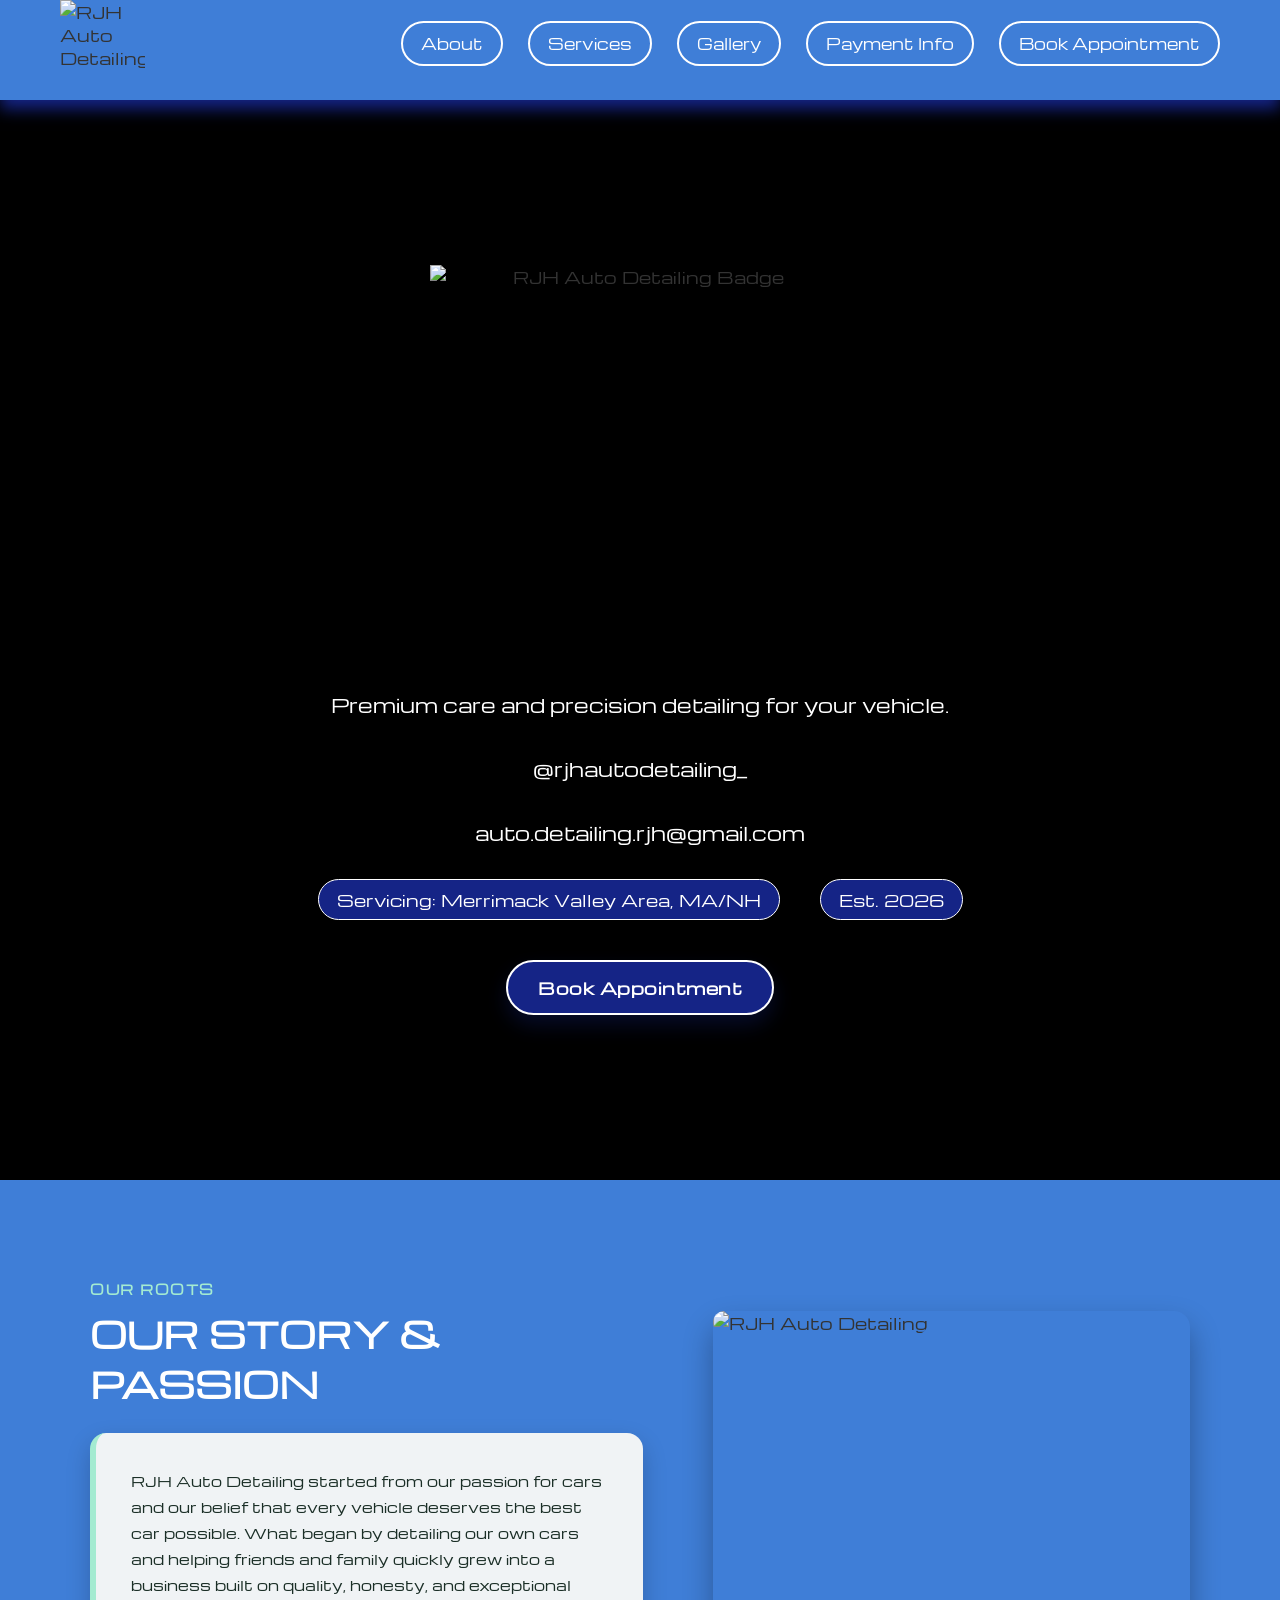
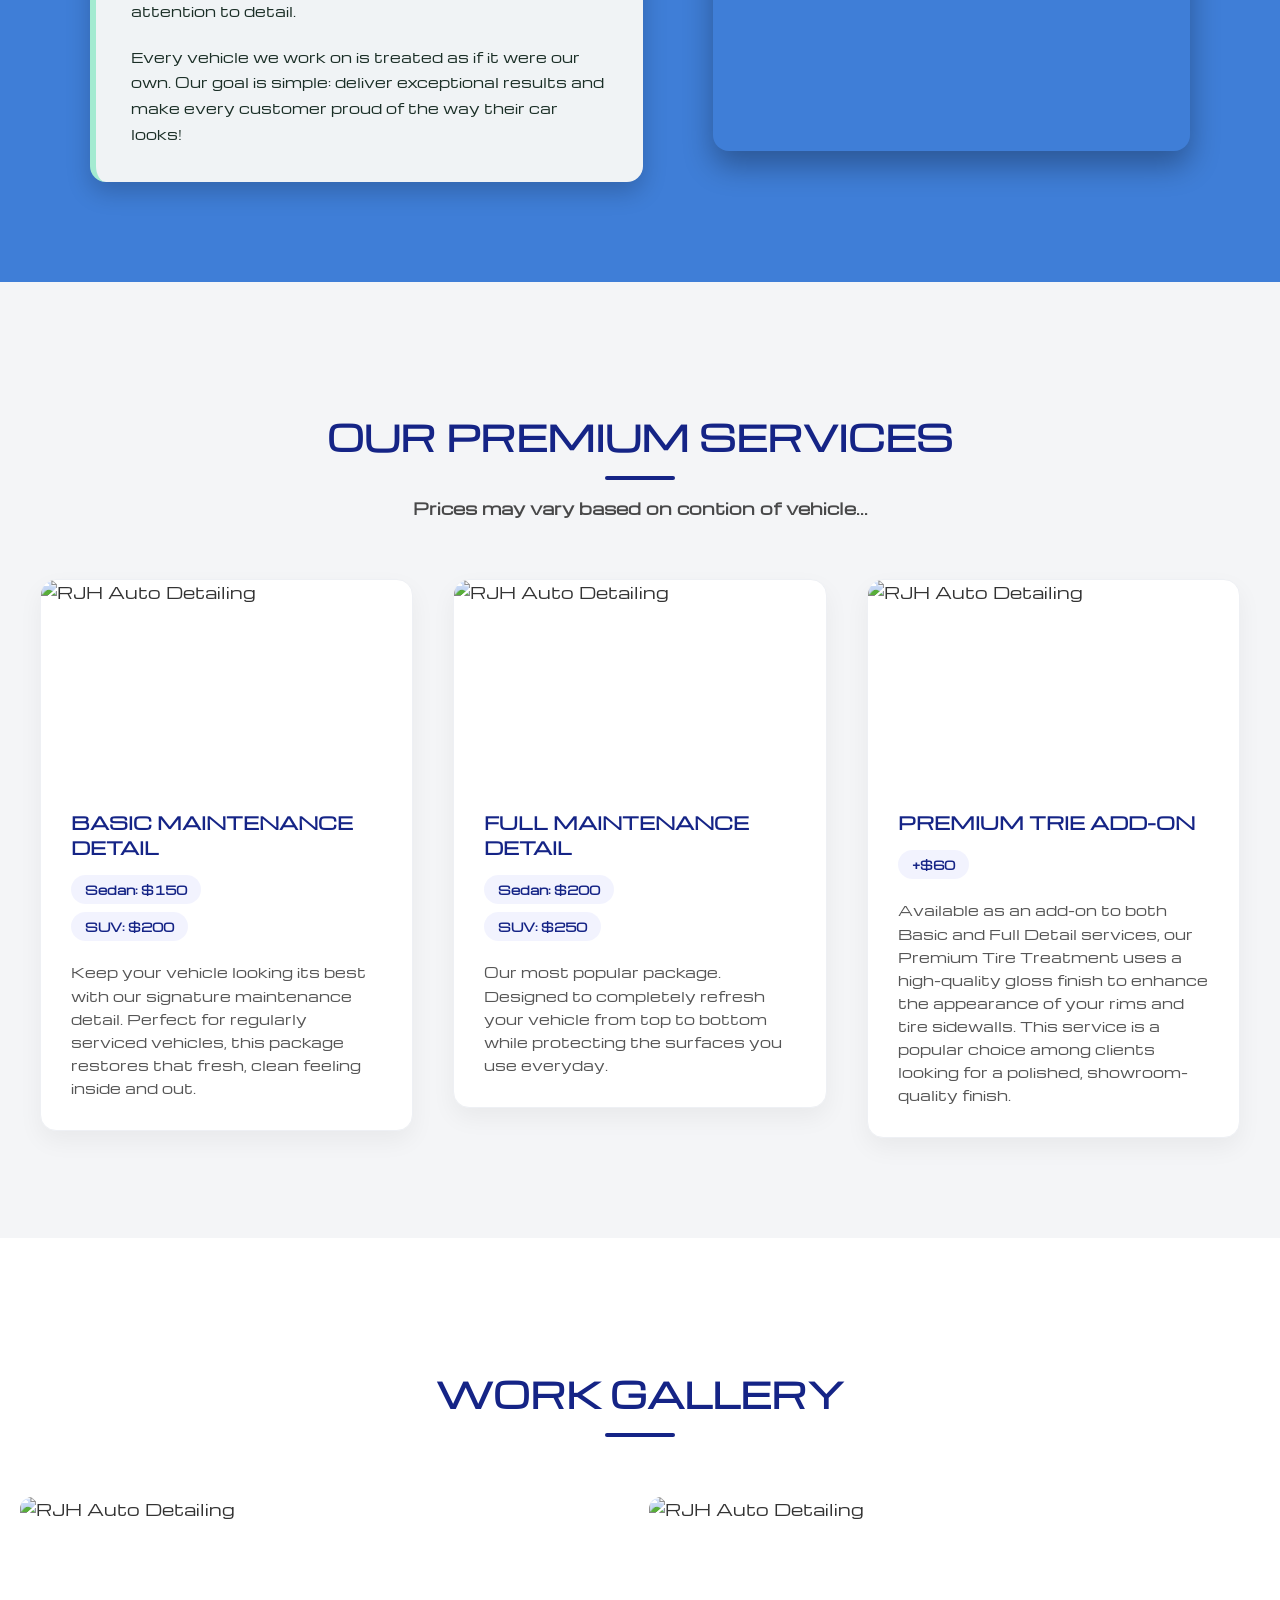
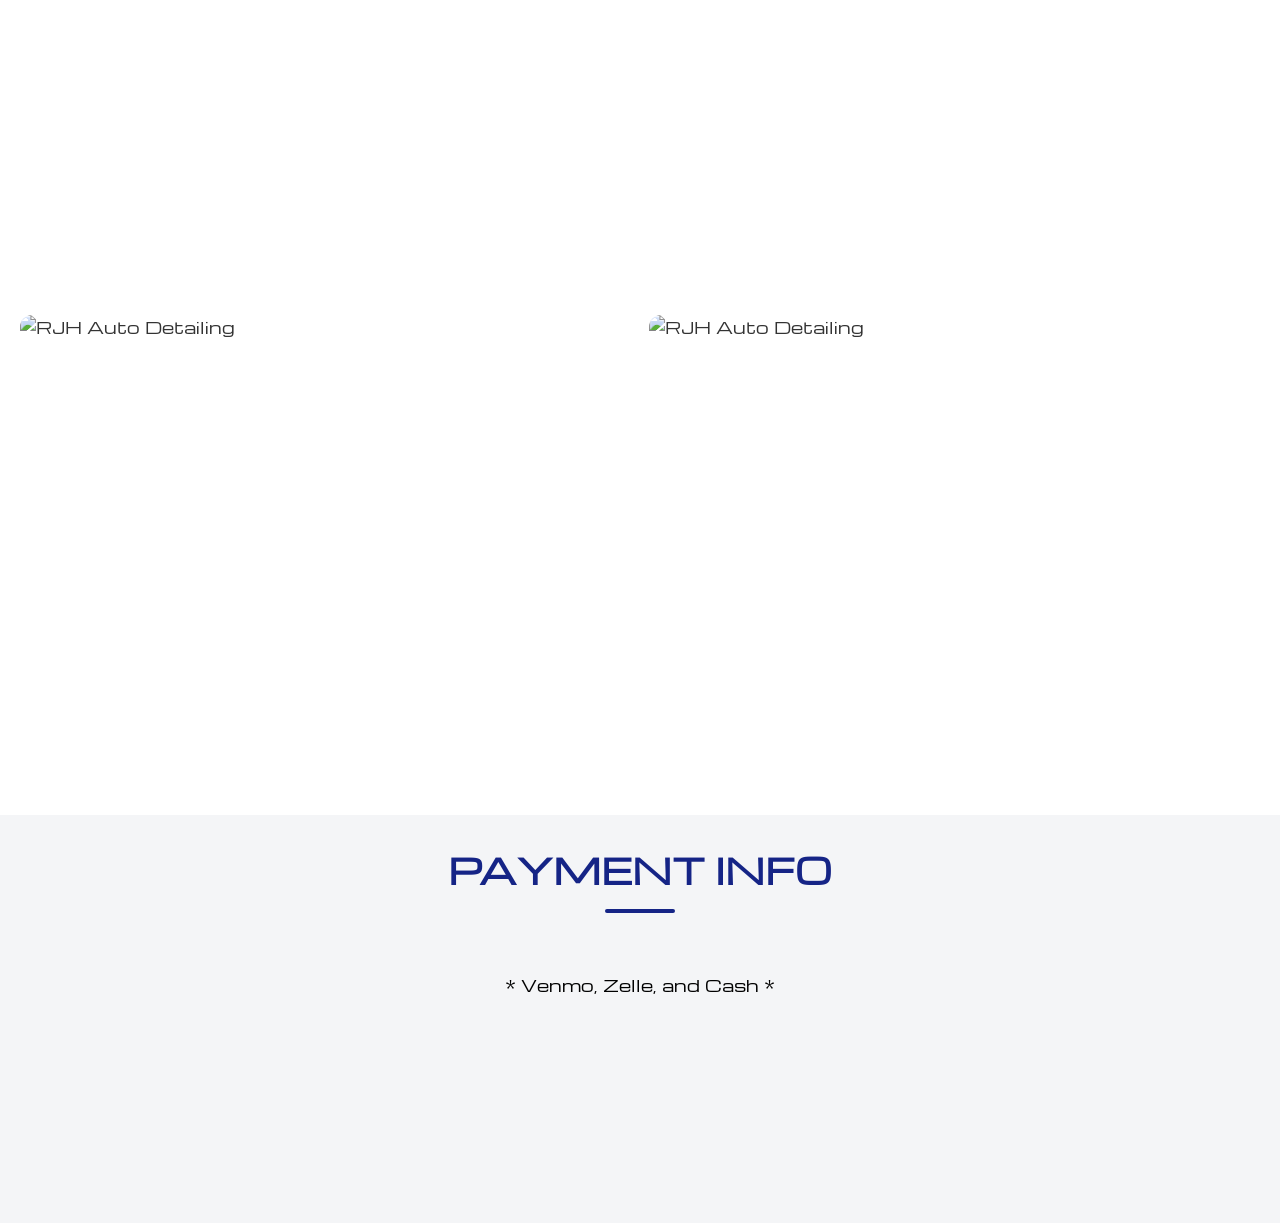
==== index.html @ 9628ec50 "Add files via upload" ====
<!DOCTYPE html>
<html lang="en">
<head>
    <meta charset="UTF-8">
    <meta name="viewport" content="width=device-width, initial-scale=1.0">
    <title>RJH Auto Detailing</title>
    
 <link href="https://fonts.googleapis.com/css2?family=Michroma&display=swap" rel="stylesheet">

    <link rel="stylesheet" href="style.css">
</head>
<body>

    <!-- NAVIGATION BAR WITH BUBBLE LINKS -->
    <nav class="navbar">
        <div class="nav-container">
            <img src="logo-h.png" alt="RJH Auto Detailing" class="logo-nav">
            <ul class="nav-links">
                <li><a href="#about" class="nav-bubble">About</a></li>
                <li><a href="#services" class="nav-bubble">Services</a></li>
                <li><a href="#gallery" class="nav-bubble">Gallery</a></li>
                <li><a href="#payment" class="nav-bubble">Payment Info</a></li>
                <li><a href="booking.html" class="nav-bubble">Book Appointment</a></li>
            </ul>
        </div>
    </nav>

    <!-- SOLID HERO SECTION WITH SERVICE AREA & EST YEAR -->
    <header class="hero">
        <div class="hero-content">
            <img src="logo-m.png" alt="RJH Auto Detailing Badge" class="logo-hero-massive">
            <p class="hero-tagline">Premium care and precision detailing for your vehicle.</p>
            <p class="hero-tagline">@rjhautodetailing_</p>
            <p class="hero-tagline">auto.detailing.rjh@gmail.com </p>
            <div class="hero-info-badges">
                <span class="info-badge">Servicing: Merrimack Valley Area, MA/NH</span>
                <span class="info-badge">Est. 2026</span>
            </div>
            
            <a href="booking.html" class="btn">Book Appointment</a>
        </div>
    </header>

    <!-- ABOUT SECTION WITH SOFT WHITE-GRAY BOX AND MINT ACCENTS -->
    <section id="about" class="about-section">
        <div class="about-container">
            <div class="about-text-block">
                <span class="subtitle">Our Roots</span>
                <h2>Our Story & Passion</h2>
                
                <div class="about-card-box">
                    <p>
                        RJH Auto Detailing started from our passion for cars and our belief that every vehicle deserves the best car possible. What began by detailing our own cars and helping friends and family quickly grew into a business built on quality, honesty, and exceptional attention to detail.  
                    </p>
                    <p>
                        Every vehicle we work on is treated as if it were our own. Our goal is simple: deliver exceptional results and make every customer proud of the way their car looks!
                    </p>
                </div>
            </div>
            
            <div class="about-image-block">
                <img src="photo-group.png" alt="RJH Auto Detailing" class="logo-group">
            </div>
        </div>
    </section>

    <!-- SERVICES SECTION -->
    <section id="services" class="services-section">
        <div class="section-header">
            <h2>Our Premium Services</h2>
            <div class="accent-line"></div>
            <h3>Prices may vary based on contion of vehicle...</h3>
        </div>
        
        <div class="services-grid">
            <a href="basic.html" class="service-link">
                <div class="service-card">
                    <div class="photo-services-holder-basic">
                        <img src="photo-basic.png" alt="RJH Auto Detailing" class="logo-group">
                    </div>
                    <div class="card-content">
                        <h3>Basic Maintenance Detail</h3>
                        <div class="price-tags">
                            <span class="tag">Sedan: $150</span>
                            <span class="tag">SUV: $200</span>
                        </div>
                        <p>Keep your vehicle looking its best with our signature maintenance detail. Perfect for regularly serviced vehicles, this package restores that fresh, clean feeling inside and out. </p>
                    </div>
                </div>
            </a>

            <a href="full.html" class="service-link">
                <div class="service-card">
                    <div class="photo-services-holder-full">
                        <img src="photo-full.png" alt="RJH Auto Detailing" class="logo-group">
                    </div>
                    <div class="card-content">
                        <h3>Full Maintenance Detail</h3>
                        <div class="price-tags">
                            <span class="tag">Sedan: $200</span>
                            <span class="tag">SUV: $250</span>
                        </div>
                        <p>Our most popular package. Designed to completely refresh your vehicle from top to bottom while protecting the surfaces you use everyday.</p>
                    </div>
                </div>
            </a>

            <div class="service-card">
                <div class="photo-services-holder-tire">
                    <img src="photo-tire.png" alt="RJH Auto Detailing" class="logo-group">
                </div>
                <div class="card-content">
                    <h3>Premium Trie Add-On</h3>
                    <div class="price-tags">
                        <span class="tag">+$60</span>
                    </div>
                    <p>
                    Available as an add-on to both Basic and Full Detail services, our Premium Tire Treatment uses a high-quality gloss finish to enhance the appearance of your rims and tire sidewalls. This service is a popular choice among clients looking for a polished, showroom-quality finish.
                    </p>
                </div>
            </div>
        </div>
    </section>

    <!-- PHOTO GALLERY -->
    <section id="gallery" class="gallery-section">
        <div class="section-header">
            <h2>Work Gallery</h2>
            <div class="accent-line"></div>
        </div>
        <div class="gallery-grid">
             <div class="gallery-photo-1">
                    <img src="photo-1.png" alt="RJH Auto Detailing" class="logo-group">
                </div>
             <div class="gallery-photo-2">
                    <img src="photo-2.png" alt="RJH Auto Detailing" class="logo-group">
                </div>
             <div class="gallery-photo-3">
                    <img src="photo-3.png" alt="RJH Auto Detailing" class="logo-group">
                </div>
             <div class="gallery-photo-4">
                    <img src="photo-4.png" alt="RJH Auto Detailing" class="logo-group">
                </div>
        </div>
    </section>

<section id="payment" class="payment-info">
    <div class="section-header">
        <h2>Payment Info</h2>
        <div class="accent-line"></div>
    </div>
    <div class="payment-info-container">
        <p>
            * Venmo, Zelle, and Cash *
        </p>
    </div>
</section>



</body>
</html>
---- style.css ----
/* GENERAL DESIGN SYSTEM */
* {
  box-sizing: border-box;
}

:root {
  --primary: #3F7ED7;
  --blue: #152486;
  --black: #000000;
  --white: #FFFFFF;
  --grey: #bab0b0;
}

body {
  margin: 0;
  padding: 0;
  font-family: "Michroma", system-ui, sans-serif; /* Applied cool sports car font */
  background-color: #f4f5f7;
  color: #333333;
}

/* GLOBAL PHOTO PLACEHOLDERS */
.about-image-block img {
    width: 100%;
    height: 100%;
    object-fit: cover;
    border-radius: 16px;
}

/* NAVIGATION BAR WITH BUBBLE NAVIGATION */
.navbar {
  background-color: var(--primary);
  position: sticky;
  height: 100px;
  top: 0;
  z-index: 1000;
  box-shadow: 0 9px 15px var(--blue);
}

.nav-container {
  max-width: 1200px;
  margin: 0 auto;
  display: flex;
  justify-content: space-between;
  align-items: center;
  padding: 0 20px;
}

.logo-nav {
  height: 85px;
  width: 85px;
  display: block;
}

.nav-links {
  list-style: none;
  display: flex;
  gap: 25px;
  margin: 0;
  padding: 0;
}

/* BUBBLE/PILL NAV LINKS STYLE */
.nav-links a.nav-bubble {
  color: var(--white);
  text-decoration: none;
  font-size: 0.92rem; /* Scaled for Michroma's wide structure */
  padding: 10px 18px;
  border-radius: 30px;
  border: 2px solid;
  transition: all 0.25s ease;
}

.nav-links a.nav-bubble:hover {
  background-color: #ffffff;
  color: var(--blue);
}

/* SOLID HERO SECTION */
.hero {
  height: 120vh;
  background-color: var(--black); /* Solid Uniform Deep Royal Blue */
  display: flex;
  align-items: center;
  justify-content: center;
  text-align: center;
  padding: 20px;
}

.hero-content {
  display: flex;
  flex-direction: column;
  align-items: center;
}

.logo-hero-massive {
  width: 420px;
  max-width: 90%;
  height: 420px;
  margin-top: 0px;
  animation: fadeIn 1.2s ease-out;
}

.hero-tagline {
  font-size: 1.2rem;
  color: var(--white);
  margin-bottom: 45px;
  max-width: 800px;
  line-height: .01;
}

/* TARGET AREA & EST BADGES CSS */
.hero-info-badges {
  display: flex;
  gap: 40px;
  margin-bottom: 40px;
  flex-wrap: wrap;
  justify-content: center;
}

.info-badge {
  background-color: var(--blue);
  color: var(--white);
  padding: 8px 18px;
  border-radius: 30px;
  font-size: 1.0rem;
  border: 1px solid var(--white);
}

.btn {
  padding: 16px 40px;
  background-color: #ffffff;
  color: var(--primary);
  border: 2px solid #ffffff;
  font-family: "Michroma", sans-serif;
  font-size: 1.0rem;
  cursor: pointer;
  border-radius: 50px;
  transition: all 0.3s ease;
  box-shadow: 0 4px 15px rgba(0,0,0,0.15);
}

.btn:hover {
  background-color: transparent;
  color: var(--white);
  transform: translateY(-2px);
}

/* ABOUT SECTION (Deep Green Background, Mint Accents) */
.about-section {
  padding: 100px 20px;
  background-color: var(--primary); /* Solid Deep Forest Green Block */
}

.about-container {
  max-width: 1100px;
  margin: 0 auto;
  display: grid;
  grid-template-columns: 1.2fr 1fr;
  gap: 50px;
  align-items: center;
}

.about-text-block {
  padding-right: 20px;
}

.subtitle {
  color: #a4ebd1; /* Soft Mint Green Accent */
  text-transform: uppercase;
  font-weight: bold;
  letter-spacing: 1.5px;
  font-size: 0.8rem;
  display: block;
  margin-bottom: 10px;
}

.about-text-block h2 {
  font-size: 2.2rem;
  color: #ffffff;
  margin: 0 0 25px 0;
  text-transform: uppercase;
}

/* Modern Light Gray Box with Green Text for Bio */
.about-card-box {
  background-color: #f0f3f5;
  padding: 35px;
  border-radius: 16px;
  box-shadow: 0 10px 25px rgba(0,0,0,0.2);
  border-left: 6px solid #a4ebd1;
}

.about-card-box p {
  font-size: 0.9rem;
  line-height: 1.8;
  color: #1a2e26; /* Dark deep green tint text for high readability */
  margin-top: 0;
  margin-bottom: 20px;
}

.about-card-box p:last-child {
  margin-bottom: 0;
}

.about-image-block {
  height: 440px;
  border-radius: 16px;
  box-shadow: 0 15px 30px rgba(0,0,0,0.3);
}

/* SERVICES CARD GRID */
.services-section {
  padding: 100px 20px;
  background-color: #f4f5f7;
}

.section-header {
  text-align: center;
  margin-bottom: 60px;
}

.section-header h2 {
  font-size: 2.2rem;
  color: var(--blue);
  margin-bottom: 15px;
  text-transform: uppercase;
}
.section-header h3 {
  font-size: .89rem;
  color: var(--black);
  margin-bottom: 15px;
}
.accent-line {
  width: 70px;
  height: 4px;
  background-color: #152486;
  margin: 0 auto;
  border-radius: 2px;
}

.services-grid {
  display: grid;
  grid-template-columns: repeat(3, 1fr);
  gap: 40px;
  max-width: 1200px;
  margin: 0 auto;
}

.service-link {
  text-decoration: none;
  color: inherit;
  display: block;
}

.service-card {
  background: #ffffff;
  border-radius: 16px;
  overflow: hidden;
  box-shadow: 0 10px 25px rgba(0,0,0,0.05);
  border: 1px solid #eef0f4;
  transition: transform 0.3s ease, box-shadow 0.3s ease;
}

.service-card:hover {
  transform: translateY(-8px) scale(1.02);
  box-shadow: 0 15px 35px rgba(21, 36, 134, 0.1);
}

.photo-services-holder-basic {
    height: 200px;
    object-fit: cover;
    object-position: bottom 20%;
}

.photo-services-holder-basic img {
  height: 100%;
  width: 100%;
  object-fit: cover;
  object-position: top 5%;
}

.photo-services-holder-full {
    height: 200px;
    display: flex;
}

.photo-services-holder-full img {
  height: 100%;
  width: 100%;
  object-fit: cover;
  object-position: center 15%;
}

.photo-services-holder-tire {
    height: 200px;
    display: flex;
}

.photo-services-holder-tire img {
  height: 100%;
  width: 100%;
  object-fit: cover;
  object-position: left 85%;
}

.card-content {
  padding: 30px;
}

.service-card h3 {
  margin: 0 0 15px 0;
  font-size: 1.1rem;
  color: #152486;
  text-transform: uppercase;
}

.price-tags {
  display: flex;
  flex-direction: column;
  gap: 8px;
  margin-bottom: 20px;
}

.tag {
  background-color: #eef0fec1;
  color: #152486;
  padding: 6px 14px;
  border-radius: 30px;
  font-size: 0.75rem;
  font-weight: bold;
  align-self: flex-start;
}

.card-content p {
  color: #555555;
  line-height: 1.7;
  margin: 0;
  font-size: 0.85rem;
}

/* GALLERY GRID SECTION */
.gallery-section {
  padding: 100px 20px;
  background-color: var(--white);
}

/* 1. This sets up the main 2-column grid container */
.gallery-grid {
  max-width: 1300px;
  margin: 0 auto;
  display: grid;
  grid-template-columns: repeat(2, 1fr);
  gap: 18px;
}

/* 2. This targets the div boxes around your images */
.gallery-grid > div {
  height: 400px; 
  border-radius: 12px;
  overflow: hidden; /* Keeps image corners rounded */
}

/* 3. This forces the images to fill the boxes perfectly */
.gallery-grid img {
  width: 100%;
  height: 100%;
  object-fit: cover; /* Crops image nicely without squishing */
}

.gallery-photo-4 img{
    object-position: 90% center;
    width: 100%;
    height: 100%;
    margin: auto;
    display: block;
}

/* Base structural layout for the redirection buttons */
.booking-actions {
    max-width: 600px;
    margin: 0 auto;         /* center it */
    text-align: center;
}

.btn-action:hover {
    transform: translateY(-3px);
    box-shadow: 0 12px 30px rgba(0, 0, 0, 0.5);
}

.btn-container {
    display: flex;
    flex-direction: column;
    align-items: center;
    gap: 18px;
    margin-top: 25px;
}


.btn-action {
    display: block;
    width: 260px;

    padding: 16px 20px;
    font-family: 'Michroma', sans-serif;
    font-size: 0.85rem;
    text-transform: uppercase;
    text-decoration: none;
    letter-spacing: 1px;

    border-radius: 10px;
    text-align: center;

    margin: 0 auto;

    box-shadow: 0 8px 20px rgba(0, 0, 0, 0.35);

    transition: all 0.25s ease;
}
/* Instagram Variant/
.btn-instagram {
    background-color: var(--blue);
    color: var(--white);
    border: 5px solid var(--white);
}

.btn-instagram:hover {
    background-color: var(--primary);
    color: var(--white);
}

/* Email Variant: Bold, high-contrast block color */
.btn-email {
    background-color: var(--blue);
    color: var(--white);
    border: 5px solid var(--white);
}

.btn-email:hover {
    background-color: var(--primary);
    color: var(--white);
}

.payment-info-container{
    height:200px;
    width: auto;
    color: var(--black);
    font-size: 1rem;
    margin-bottom: 50px;
    text-align: center;
    
}


/* ===== BASIC PAGE ===== */

.basic-section {
  padding: 80px 10%;
}

/* Header */
.section-header h1 {
  margin-bottom: 10px;
}

.section-header h3 {
  font-size: 1rem;
  opacity: 0.7;
}

.basic-intro {
  margin-top: 15px;
  max-width: 600px;
  margin-left: auto;
  margin-right: auto;
  opacity: 0.8;
}

/* Layout */
.basic-content-container {
  display: flex;
  align-items: center;
  justify-content: space-between;
  gap: 60px;
  margin-top: 50px;
  flex-wrap: wrap;
}

/* Text Box */
.basic-text-box {
  flex: 0.9;
  min-width: 300px;
  background: white;
  padding: 35px;
  border-radius: 14px;
  box-shadow: 0 15px 35px rgba(0,0,0,0.12);
  border: 1px solid rgba(0,0,0,0.05);
}

.basic-text-box h2 {
  margin-bottom: 20px;
  color: #152486;
}

/* List */
.basic-list {
  list-style: none;
  padding: 0;
}

.basic-list li {
  margin-bottom: 12px;
  font-size: 1rem;
  position: relative;
  padding-left: 25px;
}

.basic-list li::before {
  content: "✓";
  position: absolute;
  left: 0;
  color: #152486;
  font-weight: bold;
}

/* Image */
.basic-image-box {
  flex: 1.1;
  min-width: 300px;
  text-align: center;
}

.basic-image-box img {
  width: 100%;
  max-width: 450px;
  border-radius: 14px;
  box-shadow: 0 20px 40px rgba(0,0,0,0.2);
  transition: transform 0.3s ease;
}

.basic-image-box img:hover {
  transform: scale(1.03);
}

/* CTA */
.basic-cta {
  text-align: center;
  margin-top: 60px;
}

.btn {
  background: #152486;
  color: white;
  padding: 14px 30px;
  border-radius: 30px;
  text-decoration: none;
  font-weight: 600;
  letter-spacing: 0.5px;
  box-shadow: 0 10px 20px rgba(21,36,134,0.3);
  transition: 0.3s ease;
}

.btn:hover {
  background: #0f1d6b;
  transform: translateY(-2px);
}

.basic-trust {
  margin-top: 40px;
  font-size: 0.9rem;
  opacity: 0.6;
}

/* ===== Full PAGE ===== */

.full-section {
  padding: 80px 10%;
}

/* Header */
.full-header h1 {
  margin-bottom: 10px;
  text-align: center;
}

.full-header h3 {
  font-size: 1rem;
  opacity: 0.7;
  text-align: center;
}

.full-intro {
  margin-top: 15px;
  max-width: 600px;
  margin-left: auto;
  margin-right: auto;
  opacity: 0.8;
}

/* Layout */
.full-content-container {
  display: flex;
  align-items: center;
  justify-content: space-between;
  gap: 60px;
  margin-top: 50px;
  flex-wrap: wrap;
}

/* Text Box */
.full-text-box {
  flex: 0.9;
  min-width: 300px;
  background: white;
  padding: 35px;
  border-radius: 14px;
  box-shadow: 0 15px 35px rgba(0,0,0,0.12);
  border: 1px solid rgba(0,0,0,0.05);
}

.full-text-box h2 {
  margin-bottom: 20px;
  color: #152486;
}

/* List */
.full-list {
  list-style: none;
  padding: 0;
}

.full-list li {
  margin-bottom: 12px;
  font-size: 1rem;
  position: relative;
  padding-left: 25px;
}

.full-list li::before {
  content: "✓";
  position: absolute;
  left: 0;
  color: #152486;
  font-weight: bold;
}

/* Image */
.full-image-box {
  flex: 1.1;
  min-width: 300px;
  text-align: center;
}

.full-image-box img {
  width: 100%;
  max-width: 450px;
  border-radius: 14px;
  box-shadow: 0 20px 40px rgba(0,0,0,0.2);
  transition: transform 0.3s ease;
}

.full-image-box img:hover {
  transform: scale(1.03);
}

/* CTA */
.full-cta {
  text-align: center;
  margin-top: 60px;
}

.btn {
  background: #152486;
  color: white;
  padding: 14px 30px;
  border-radius: 30px;
  text-decoration: none;
  font-weight: 600;
  letter-spacing: 0.5px;
  box-shadow: 0 10px 20px rgba(21,36,134,0.3);
  transition: 0.3s ease;
}

.btn:hover {
  background: #0f1d6b;
  transform: translateY(-2px);
}

.full-trust {
  margin-top: 40px;
  font-size: 0.9rem;
  opacity: 0.6;
}


.service-link {
  display: block;
  text-decoration: none;
  color: inherit;
}

/* ENTRY LOGO ANIMATION */
@keyframes fadeIn {
  from { opacity: 0; transform: scale(0.95); }
  to { opacity: 1; transform: scale(1); }
}

/* MOBILE RESPONSIVE TWEAKS */
@media (max-width: 768px) {
  .about-container {
    grid-template-columns: 1fr;
  }
  .gallery-grid {
    grid-template-columns: 1fr;
  }
  .logo-hero-massive {
    width: 240px;
  }
}
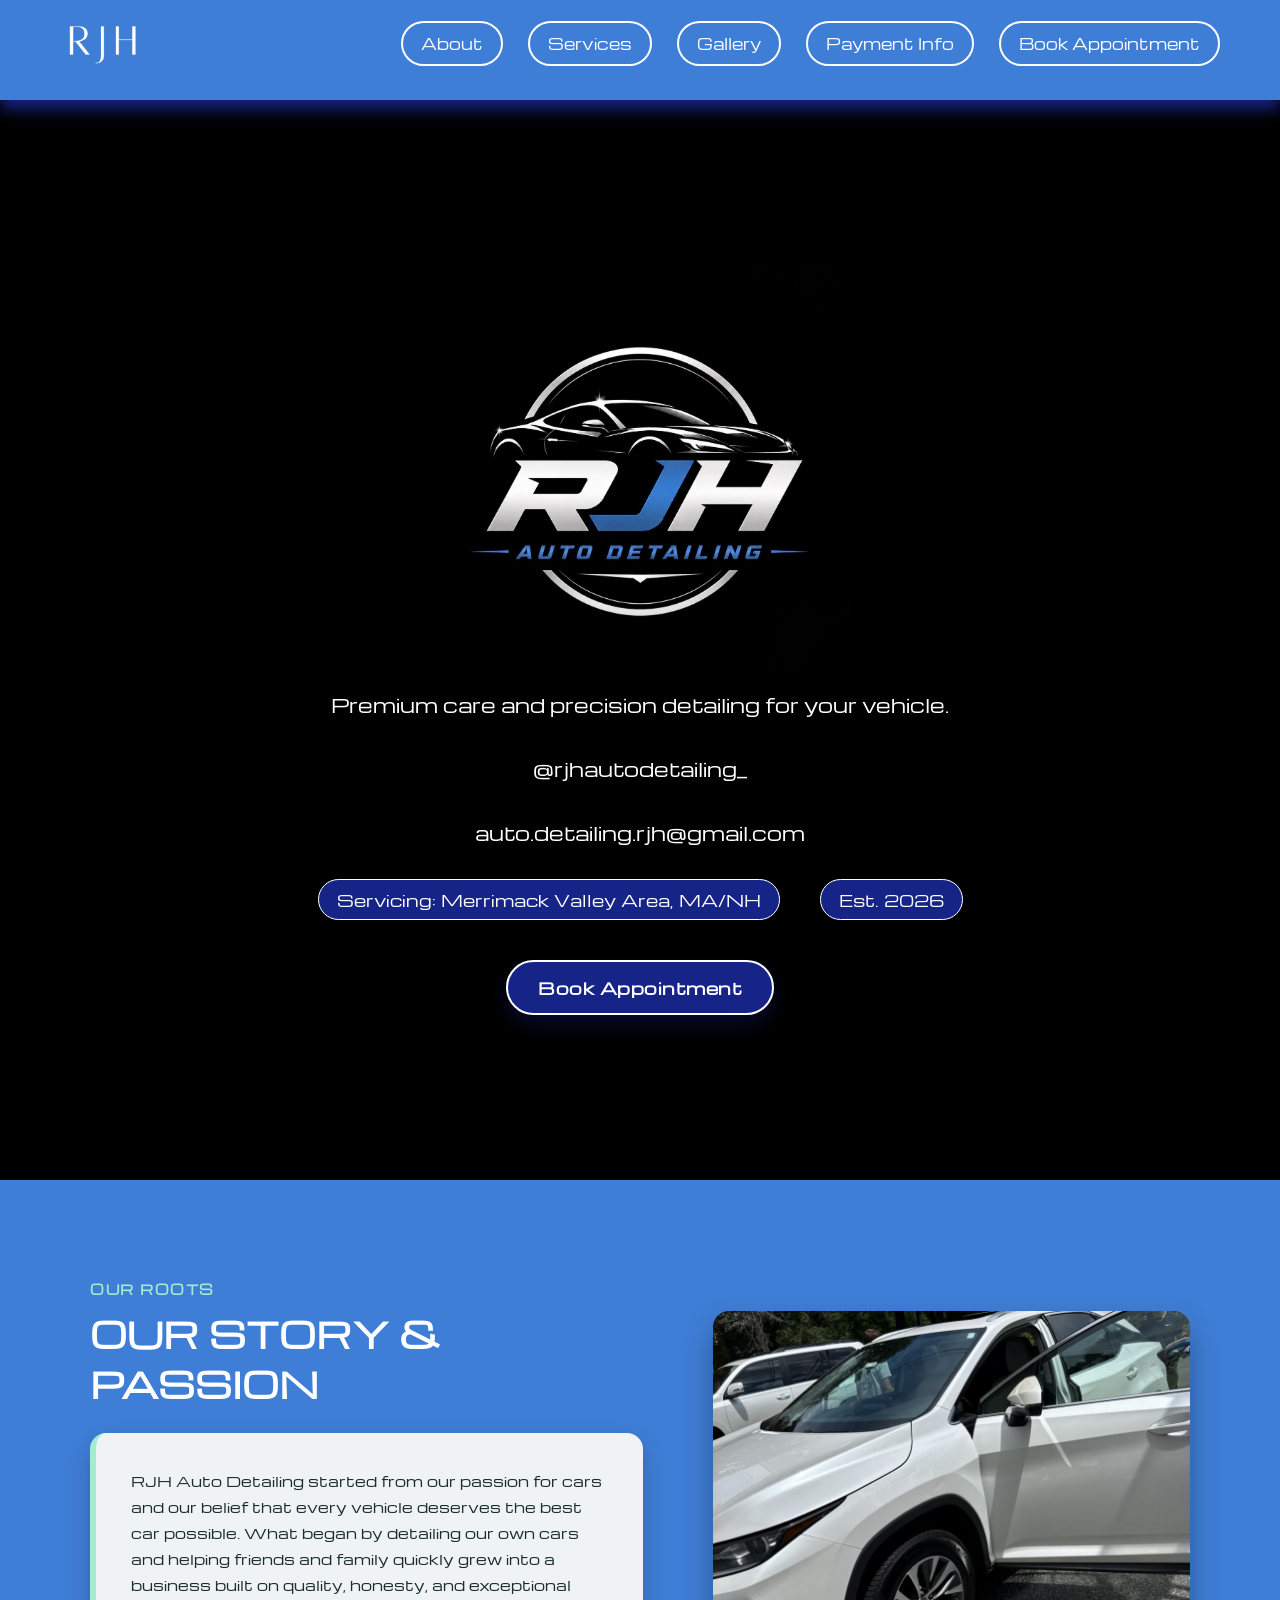
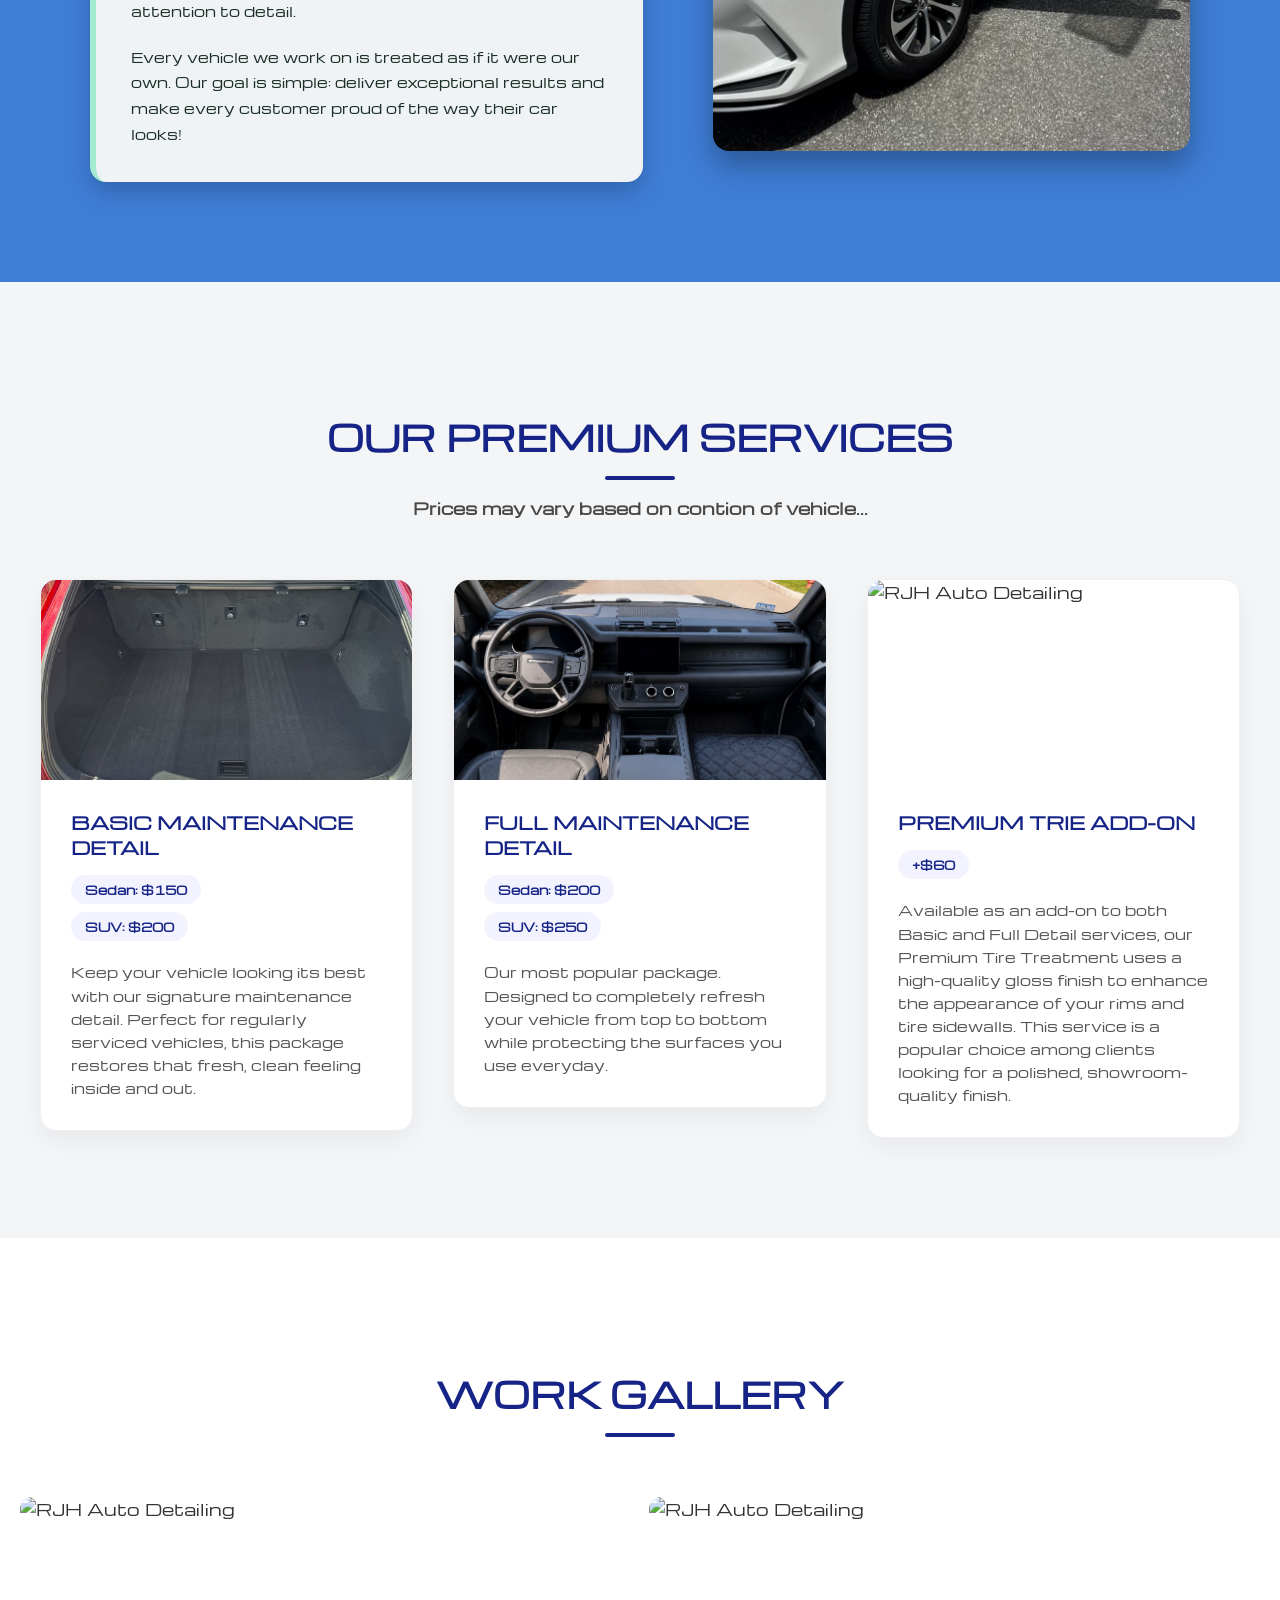
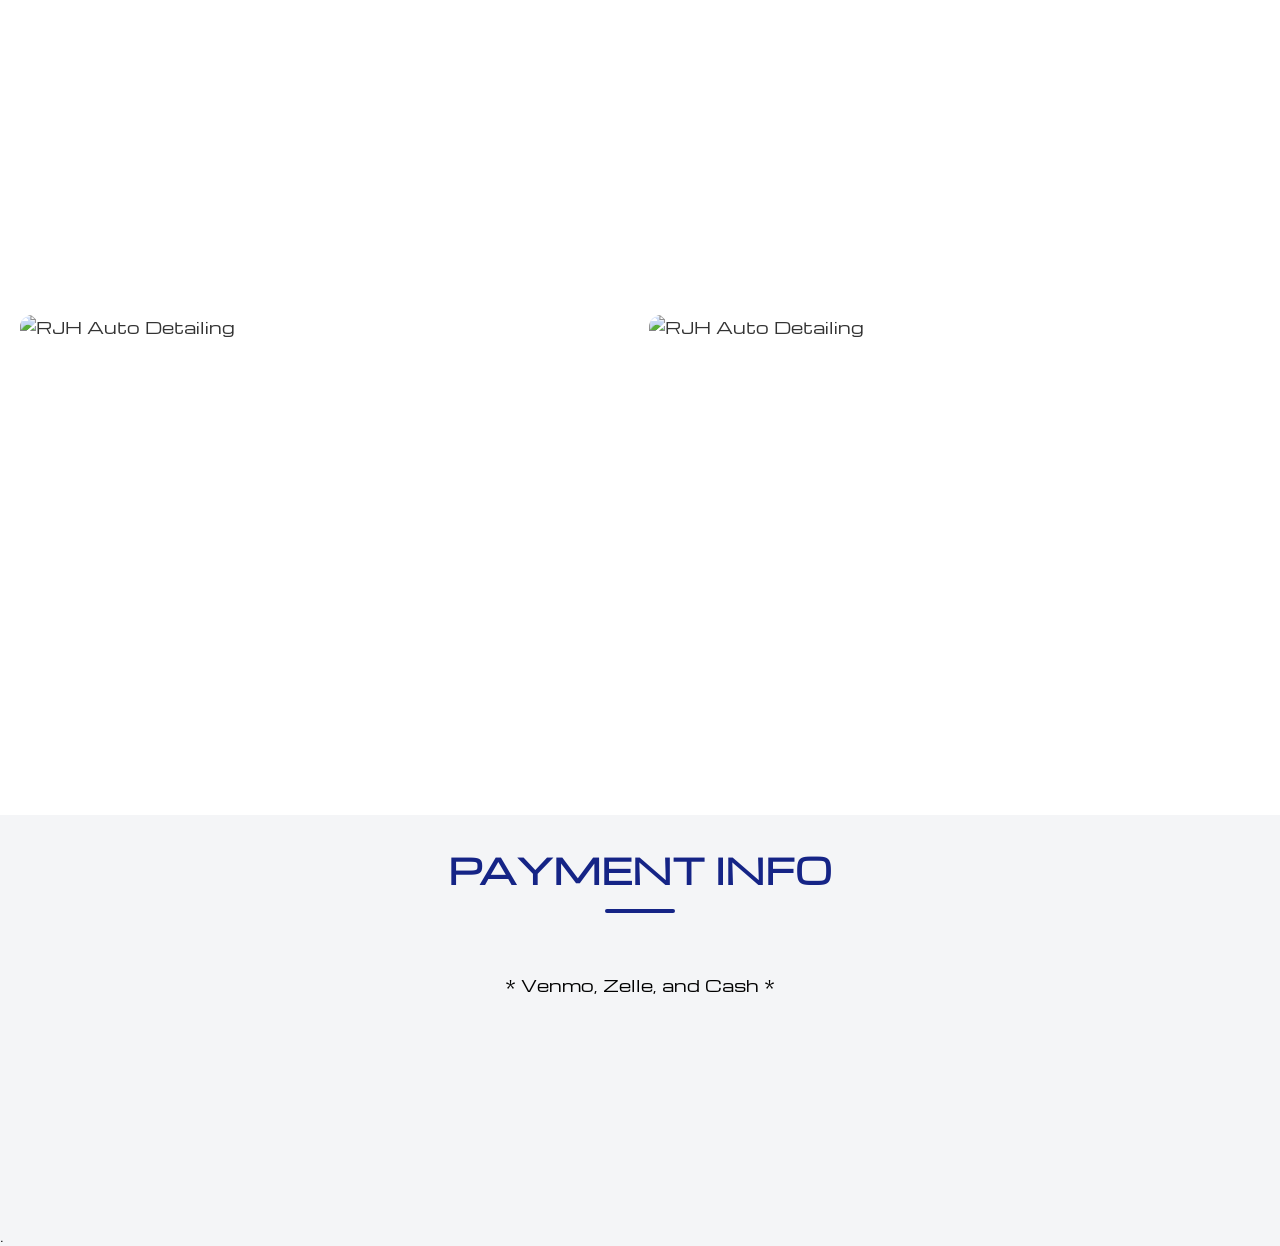
==== commit 3d3d4241: "Update index.html" ====
--- a/index.html
+++ b/index.html
@@ -159,4 +159,5 @@
 
 
 </body>
-</html>+</html>
+.
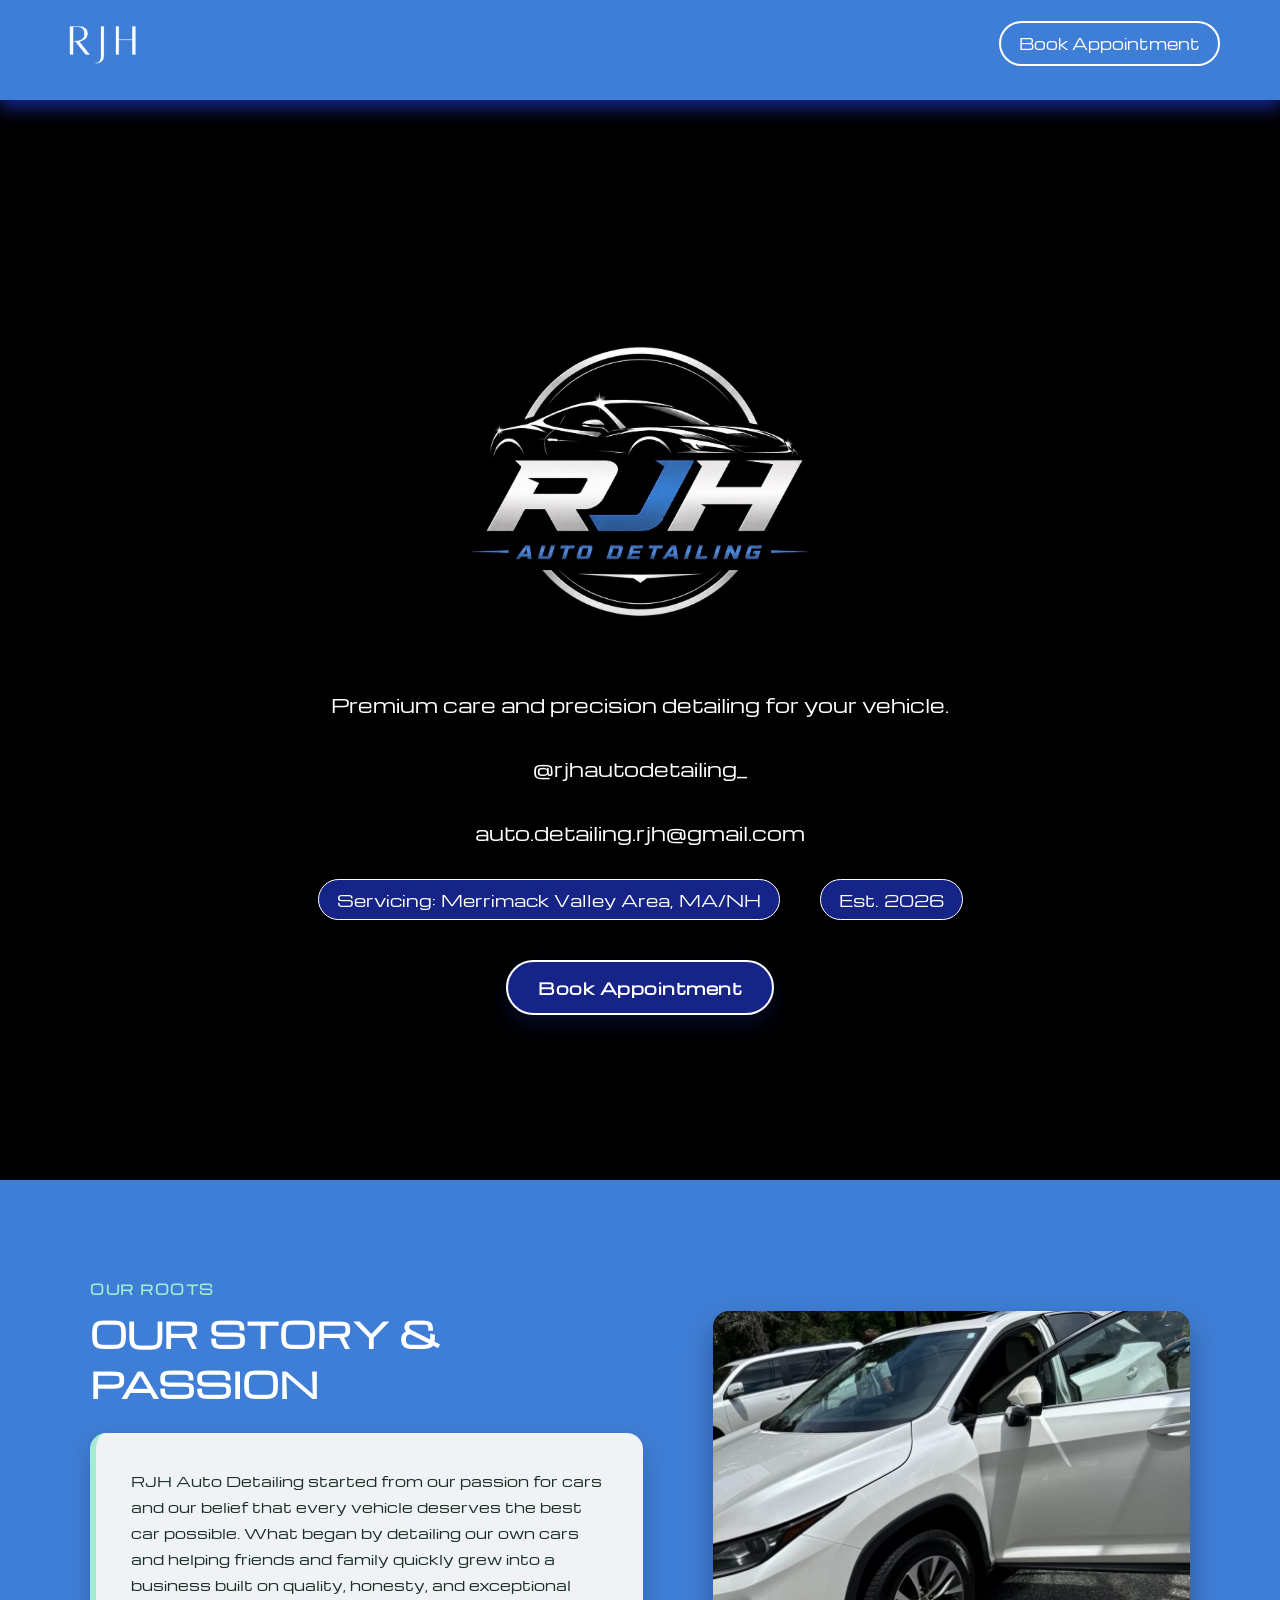
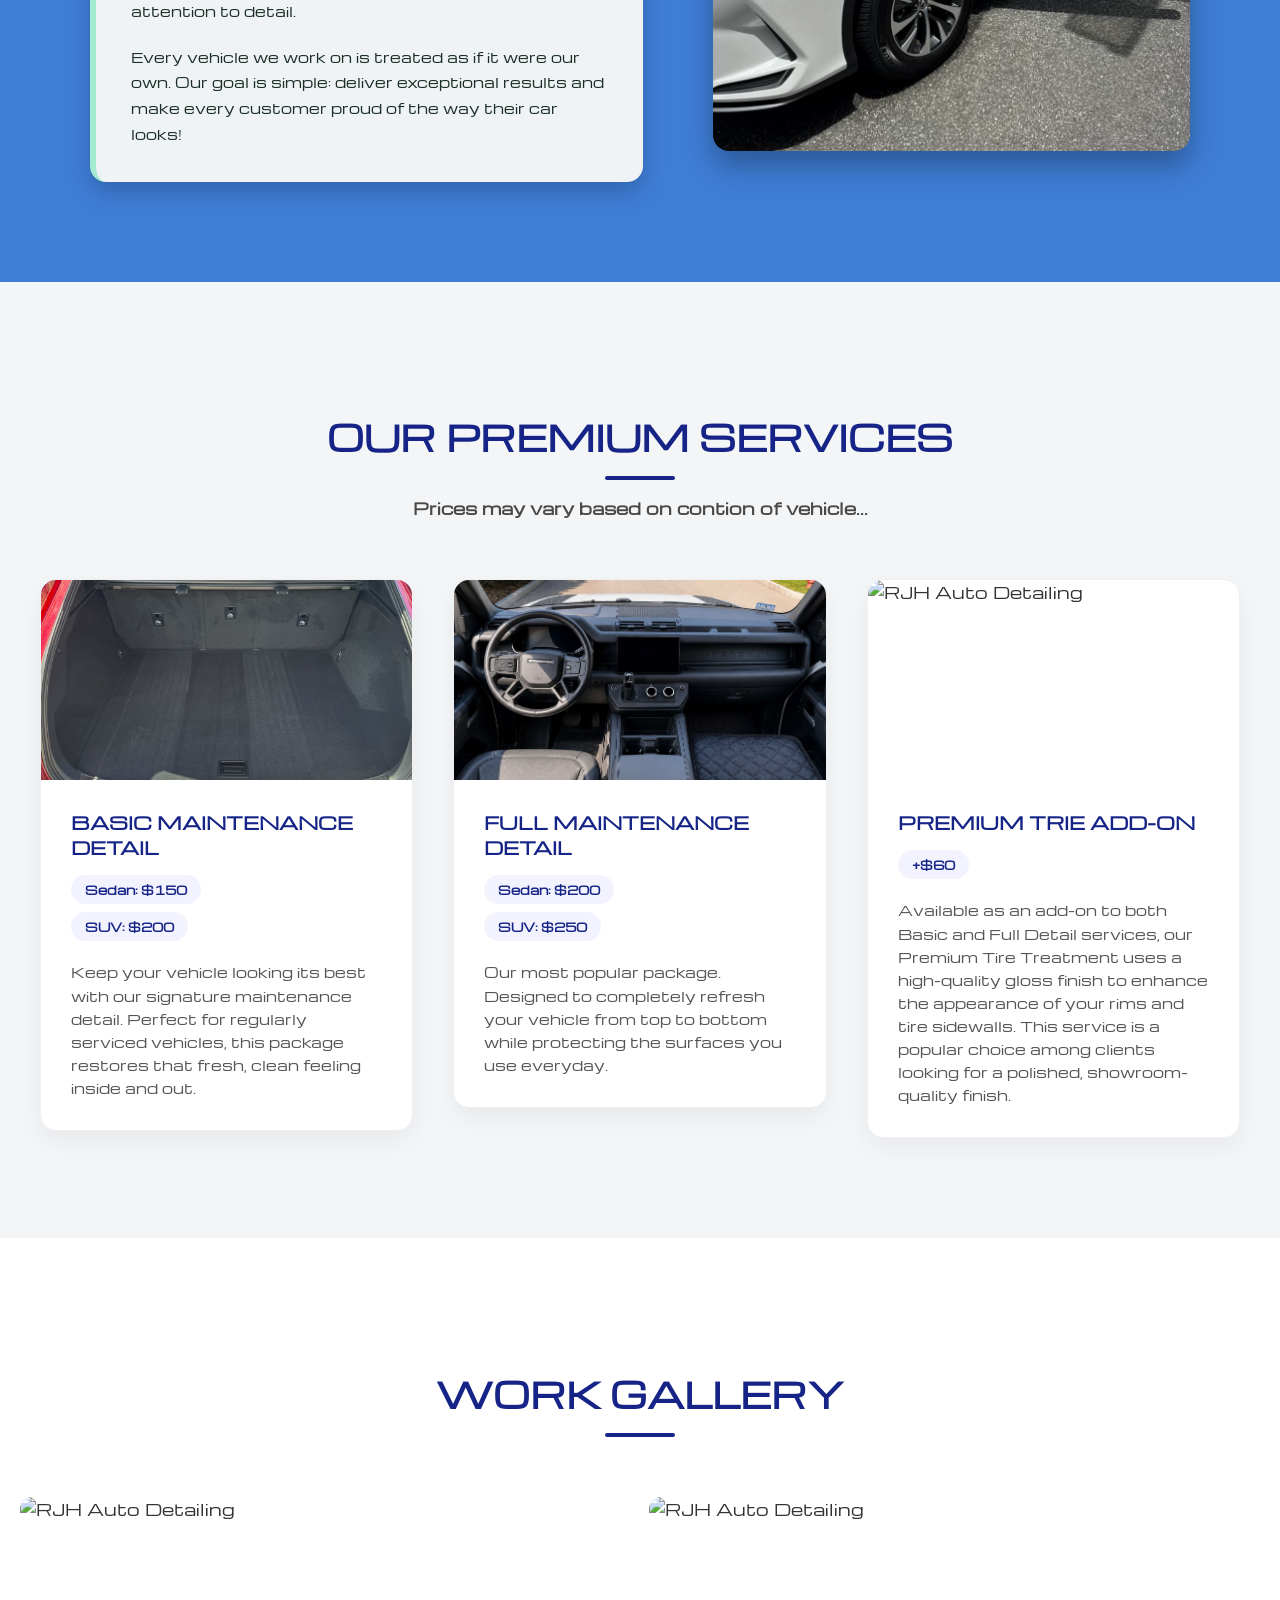
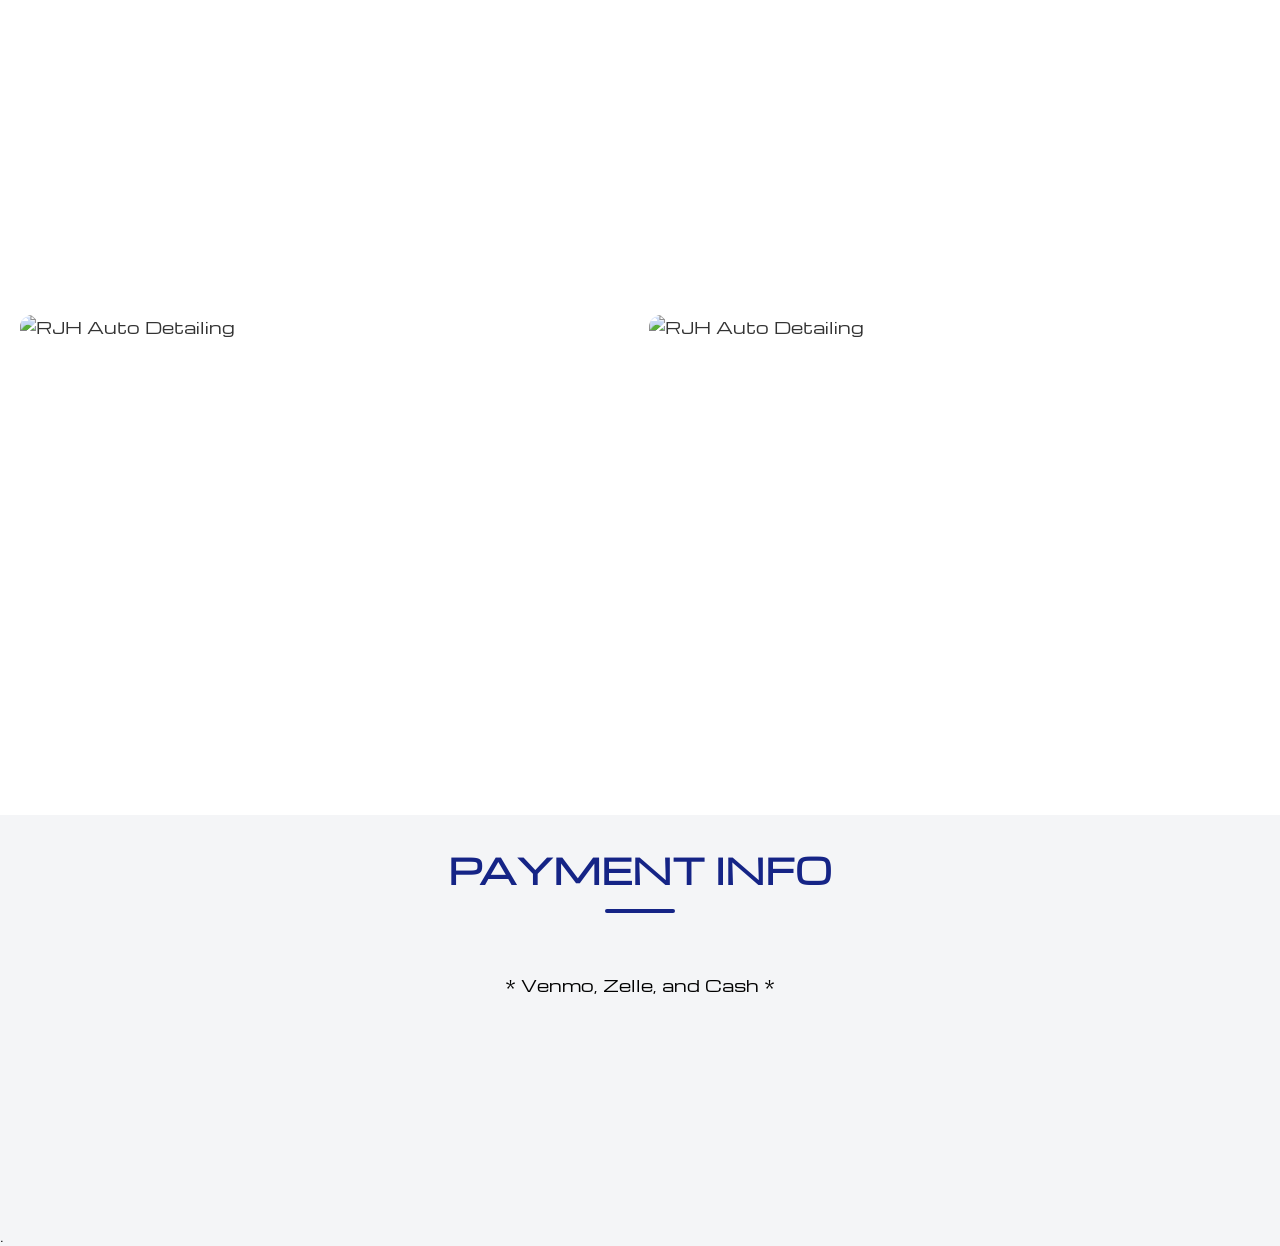
==== commit b654681c: "Update index.html" ====
--- a/index.html
+++ b/index.html
@@ -16,10 +16,6 @@
         <div class="nav-container">
             <img src="logo-h.png" alt="RJH Auto Detailing" class="logo-nav">
             <ul class="nav-links">
-                <li><a href="#about" class="nav-bubble">About</a></li>
-                <li><a href="#services" class="nav-bubble">Services</a></li>
-                <li><a href="#gallery" class="nav-bubble">Gallery</a></li>
-                <li><a href="#payment" class="nav-bubble">Payment Info</a></li>
                 <li><a href="booking.html" class="nav-bubble">Book Appointment</a></li>
             </ul>
         </div>
--- a/style.css
+++ b/style.css
@@ -417,7 +417,7 @@
 
     transition: all 0.25s ease;
 }
-/* Instagram Variant/
+/* Instagram Variant*/
 .btn-instagram {
     background-color: var(--blue);
     color: var(--white);
@@ -717,3 +717,48 @@
     width: 240px;
   }
 }
+
+@media (max-width: 600px) {
+
+  body {
+    overflow-x: hidden;
+    padding: 0 10px;
+  }
+
+  /* BOOKING PAGE FIX */
+  .booking-container,
+  .booking-actions,
+  .section-header {
+    width: 100%;
+    max-width: 100%;
+    text-align: center;
+    margin: 0 auto;
+  }
+
+  p {
+    font-size: 0.85rem;
+    padding: 0 10px;
+    line-height: 1.5;
+  }
+
+  h1, h2 {
+    font-size: 1.5rem;
+  }
+
+  .btn-action {
+    width: 100%;
+    max-width: 280px;
+    margin: 0 auto;
+    padding: 12px;
+    font-size: 0.75rem;
+  }
+
+  .btn-container {
+    gap: 12px;
+  }
+
+  img {
+    max-width: 100%;
+    height: auto;
+  }
+}
